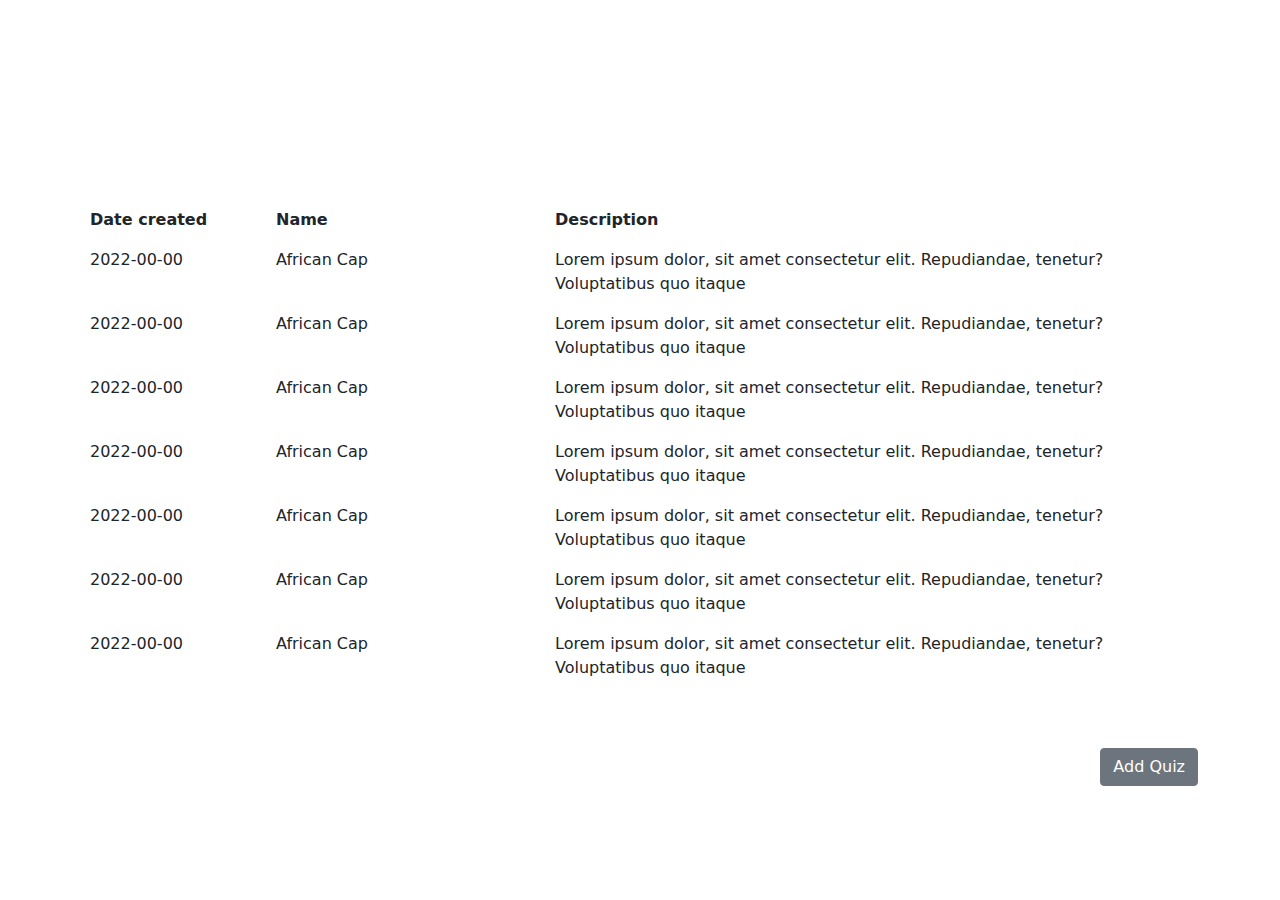
==== index.html @ 485d5bd2 "Initial Commit" ====
<!DOCTYPE html>
<html lang="en">

<head>
    <meta charset="UTF-8">
    <meta http-equiv="X-UA-Compatible" content="IE=edge">
    <meta name="viewport" content="width=device-width, initial-scale=1.0">
    <title>Medashi</title>
    <link rel="stylesheet" href="bootstrap-5.1.3-dist/css/bootstrap.css">
    <link rel="stylesheet" href="style/index.css">
</head>

<body>
    <div class="container">
        <div class="quizTable overflow-auto">
            <table class="table table-borderless table-hover">
                <thead>
                    <tr>
                        <th>Date created</th>
                        <th>Name</th>
                        <th>Description</th>
                    </tr>
                </thead>
                <tbody>
                    <tr>
                        <td class="col-2">2022-00-00</td>
                        <td class="col-3">African Cap</td>
                        <td>Lorem ipsum dolor, sit amet consectetur elit. Repudiandae, tenetur? Voluptatibus quo itaque
                        </td>
                    </tr>
                    <tr>
                        <td class="col-2">2022-00-00</td>
                        <td class="col-3">African Cap</td>
                        <td>Lorem ipsum dolor, sit amet consectetur elit. Repudiandae, tenetur? Voluptatibus quo itaque
                        </td>
                    </tr>
                    <tr>
                        <td class="col-2">2022-00-00</td>
                        <td class="col-3">African Cap</td>
                        <td>Lorem ipsum dolor, sit amet consectetur elit. Repudiandae, tenetur? Voluptatibus quo itaque
                        </td>
                    </tr>
                    <tr>
                        <td class="col-2">2022-00-00</td>
                        <td class="col-3">African Cap</td>
                        <td>Lorem ipsum dolor, sit amet consectetur elit. Repudiandae, tenetur? Voluptatibus quo itaque
                        </td>
                    </tr>
                    <tr>
                        <td class="col-2">2022-00-00</td>
                        <td class="col-3">African Cap</td>
                        <td>Lorem ipsum dolor, sit amet consectetur elit. Repudiandae, tenetur? Voluptatibus quo itaque
                        </td>
                    </tr>
                    <tr>
                        <td class="col-2">2022-00-00</td>
                        <td class="col-3">African Cap</td>
                        <td>Lorem ipsum dolor, sit amet consectetur elit. Repudiandae, tenetur? Voluptatibus quo itaque
                        </td>
                    </tr>
                    <tr>
                        <td class="col-2">2022-00-00</td>
                        <td class="col-3">African Cap</td>
                        <td>Lorem ipsum dolor, sit amet consectetur elit. Repudiandae, tenetur? Voluptatibus quo itaque
                        </td>
                    </tr>
                    <tr>
                        <td class="col-2">2022-00-00</td>
                        <td class="col-3">African Cap</td>
                        <td>Lorem ipsum dolor, sit amet consectetur elit. Repudiandae, tenetur? Voluptatibus quo itaque
                        </td>
                    </tr>
                    <tr>
                        <td class="col-2">2022-00-00</td>
                        <td class="col-3">African Cap</td>
                        <td>Lorem ipsum dolor, sit amet consectetur elit. Repudiandae, tenetur? Voluptatibus quo itaque
                        </td>
                    </tr>
                    <tr>
                        <td class="col-2">2022-00-00</td>
                        <td class="col-3">African Cap</td>
                        <td>Lorem ipsum dolor, sit amet consectetur elit. Repudiandae, tenetur? Voluptatibus quo itaque
                        </td>
                    </tr>
                    <tr>
                        <td class="col-2">2022-00-00</td>
                        <td class="col-3">African Cap</td>
                        <td>Lorem ipsum dolor, sit amet consectetur elit. Repudiandae, tenetur? Voluptatibus quo itaque
                        </td>
                    </tr>
                    <tr>
                        <td class="col-2">2022-00-00</td>
                        <td class="col-3">African Cap</td>
                        <td>Lorem ipsum dolor, sit amet consectetur elit. Repudiandae, tenetur? Voluptatibus quo itaque
                        </td>
                    </tr>
                    <tr>
                        <td class="col-2">2022-00-00</td>
                        <td class="col-3">African Cap</td>
                        <td>Lorem ipsum dolor, sit amet consectetur elit. Repudiandae, tenetur? Voluptatibus quo itaque
                        </td>
                    </tr>

                </tbody>
            </table>
        </div>
        <div class="d-flex justify-content-end mt-5">
            <button type="button" class="btn btn-secondary" data-bs-toggle="modal" data-bs-target="#newQuizModal">Add
                Quiz</button>
        </div>

        <div class="modal fade" id="newQuizModal" tabindex="-1" aria-labelledby="newQuizModalLable" aria-hidden="true">
            <div class="modal-dialog">
                <div class="modal-content">
                    <div class="modal-header">
                        <h5 class="modal-title" id="newQuizModalLable">New Quiz</h5>
                        <button type="button" class="btn-close" data-bs-dismiss="modal" aria-label="Close"></button>
                    </div>
                    <div class="modal-body">
                        <form>
                            <div class="mb-3">
                                <label for="quizName" class="col-form-label">Name:</label>
                                <input type="text" class="form-control" id="quizName">
                            </div>
                            <div class="mb-3">
                                <label for="description" class="col-form-label">Description:</label>
                                <textarea class="form-control" id="description"></textarea>
                            </div>
                        </form>
                    </div>
                    <div class="modal-footer">
                        <button type="button" class="btn btn-secondary" data-bs-dismiss="modal">Close</button>
                        <button type="button" class="btn btn-secondary">Send message</button>
                    </div>
                </div>
            </div>
        </div>
    </div>
    <script src="bootstrap-5.1.3-dist/js/bootstrap.js"></script>
    <script src="js/index.js"></script>
</body>

</html>
---- style/index.css ----
.container {
  margin-top: 200px;
}
.quizTable {
  max-height: 500px;
}
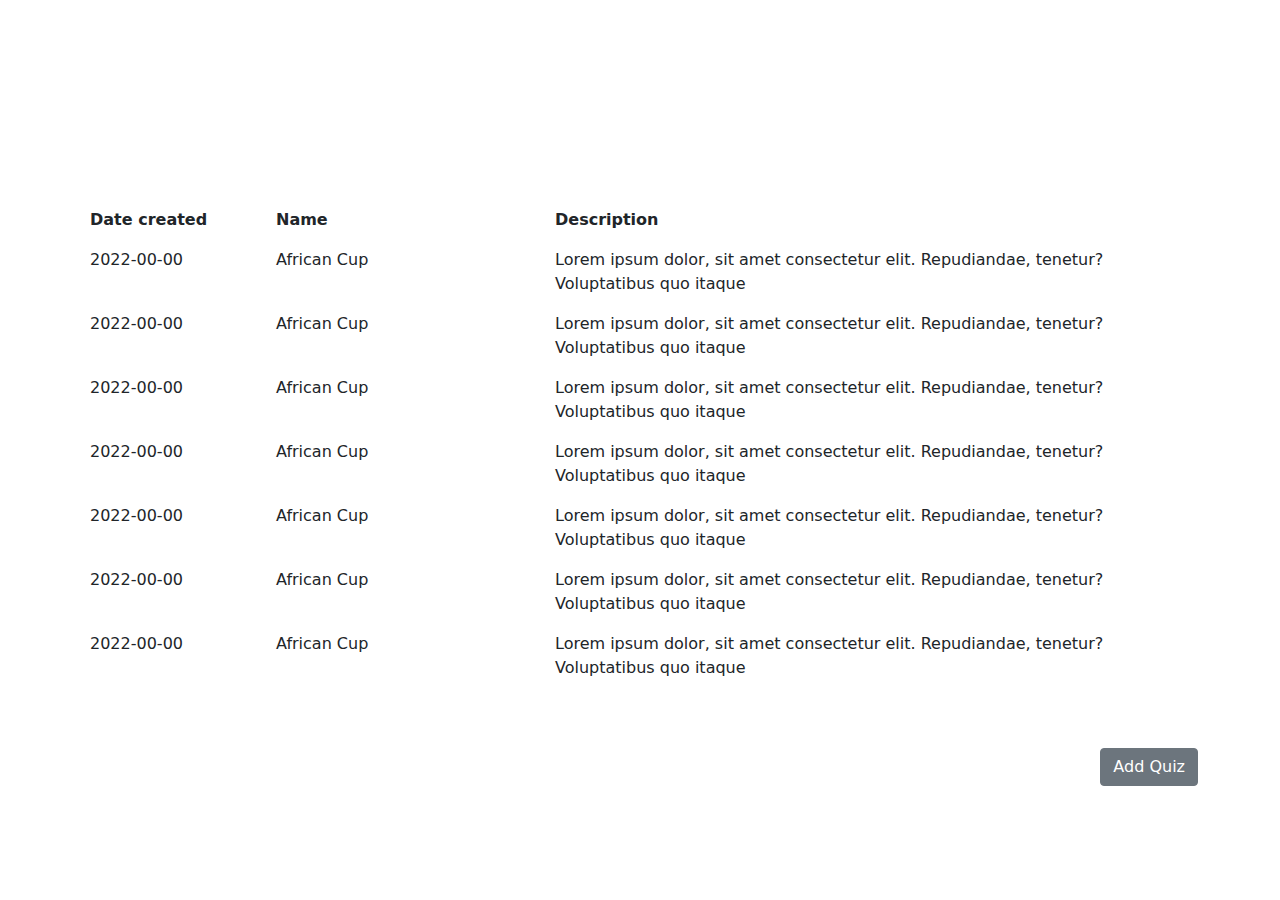
==== commit 315df77b: "Added Quiz Questions Section" ====
--- a/index.html
+++ b/index.html
@@ -24,79 +24,79 @@
                 <tbody>
                     <tr>
                         <td class="col-2">2022-00-00</td>
-                        <td class="col-3">African Cap</td>
+                        <td class="col-3">African Cup</td>
                         <td>Lorem ipsum dolor, sit amet consectetur elit. Repudiandae, tenetur? Voluptatibus quo itaque
                         </td>
                     </tr>
                     <tr>
                         <td class="col-2">2022-00-00</td>
-                        <td class="col-3">African Cap</td>
+                        <td class="col-3">African Cup</td>
                         <td>Lorem ipsum dolor, sit amet consectetur elit. Repudiandae, tenetur? Voluptatibus quo itaque
                         </td>
                     </tr>
                     <tr>
                         <td class="col-2">2022-00-00</td>
-                        <td class="col-3">African Cap</td>
+                        <td class="col-3">African Cup</td>
                         <td>Lorem ipsum dolor, sit amet consectetur elit. Repudiandae, tenetur? Voluptatibus quo itaque
                         </td>
                     </tr>
                     <tr>
                         <td class="col-2">2022-00-00</td>
-                        <td class="col-3">African Cap</td>
+                        <td class="col-3">African Cup</td>
                         <td>Lorem ipsum dolor, sit amet consectetur elit. Repudiandae, tenetur? Voluptatibus quo itaque
                         </td>
                     </tr>
                     <tr>
                         <td class="col-2">2022-00-00</td>
-                        <td class="col-3">African Cap</td>
+                        <td class="col-3">African Cup</td>
                         <td>Lorem ipsum dolor, sit amet consectetur elit. Repudiandae, tenetur? Voluptatibus quo itaque
                         </td>
                     </tr>
                     <tr>
                         <td class="col-2">2022-00-00</td>
-                        <td class="col-3">African Cap</td>
+                        <td class="col-3">African Cup</td>
                         <td>Lorem ipsum dolor, sit amet consectetur elit. Repudiandae, tenetur? Voluptatibus quo itaque
                         </td>
                     </tr>
                     <tr>
                         <td class="col-2">2022-00-00</td>
-                        <td class="col-3">African Cap</td>
+                        <td class="col-3">African Cup</td>
                         <td>Lorem ipsum dolor, sit amet consectetur elit. Repudiandae, tenetur? Voluptatibus quo itaque
                         </td>
                     </tr>
                     <tr>
                         <td class="col-2">2022-00-00</td>
-                        <td class="col-3">African Cap</td>
+                        <td class="col-3">African Cup</td>
                         <td>Lorem ipsum dolor, sit amet consectetur elit. Repudiandae, tenetur? Voluptatibus quo itaque
                         </td>
                     </tr>
                     <tr>
                         <td class="col-2">2022-00-00</td>
-                        <td class="col-3">African Cap</td>
+                        <td class="col-3">African Cup</td>
                         <td>Lorem ipsum dolor, sit amet consectetur elit. Repudiandae, tenetur? Voluptatibus quo itaque
                         </td>
                     </tr>
                     <tr>
                         <td class="col-2">2022-00-00</td>
-                        <td class="col-3">African Cap</td>
+                        <td class="col-3">African Cup</td>
                         <td>Lorem ipsum dolor, sit amet consectetur elit. Repudiandae, tenetur? Voluptatibus quo itaque
                         </td>
                     </tr>
                     <tr>
                         <td class="col-2">2022-00-00</td>
-                        <td class="col-3">African Cap</td>
+                        <td class="col-3">African Cup</td>
                         <td>Lorem ipsum dolor, sit amet consectetur elit. Repudiandae, tenetur? Voluptatibus quo itaque
                         </td>
                     </tr>
                     <tr>
                         <td class="col-2">2022-00-00</td>
-                        <td class="col-3">African Cap</td>
+                        <td class="col-3">African Cup</td>
                         <td>Lorem ipsum dolor, sit amet consectetur elit. Repudiandae, tenetur? Voluptatibus quo itaque
                         </td>
                     </tr>
                     <tr>
                         <td class="col-2">2022-00-00</td>
-                        <td class="col-3">African Cap</td>
+                        <td class="col-3">African Cup</td>
                         <td>Lorem ipsum dolor, sit amet consectetur elit. Repudiandae, tenetur? Voluptatibus quo itaque
                         </td>
                     </tr>
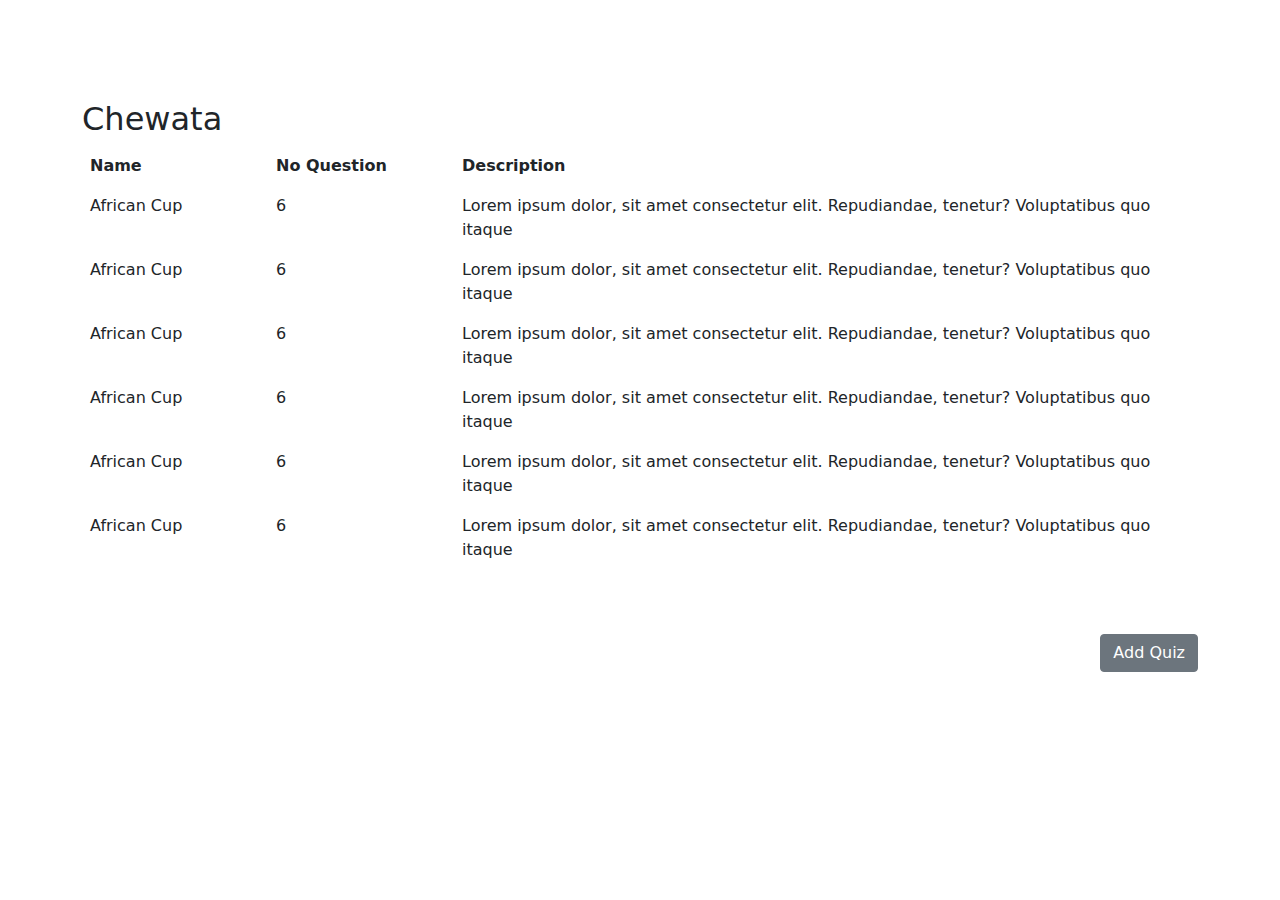
==== commit b53151a0: "Added Quiz Added Functionality" ====
--- a/index.html
+++ b/index.html
@@ -12,94 +12,54 @@
 
 <body>
     <div class="container">
+        <h2>Chewata</h2>
         <div class="quizTable overflow-auto">
             <table class="table table-borderless table-hover">
                 <thead>
                     <tr>
-                        <th>Date created</th>
                         <th>Name</th>
+                        <th>No Question</th>
                         <th>Description</th>
                     </tr>
                 </thead>
-                <tbody>
+                <tbody id="quizList">
                     <tr>
-                        <td class="col-2">2022-00-00</td>
-                        <td class="col-3">African Cup</td>
+                        <td class="col-2">African Cup</td>
+                        <td class="col-2">6</td>
                         <td>Lorem ipsum dolor, sit amet consectetur elit. Repudiandae, tenetur? Voluptatibus quo itaque
                         </td>
                     </tr>
                     <tr>
-                        <td class="col-2">2022-00-00</td>
-                        <td class="col-3">African Cup</td>
+                        <td class="col-2">African Cup</td>
+                        <td class="col-2">6</td>
                         <td>Lorem ipsum dolor, sit amet consectetur elit. Repudiandae, tenetur? Voluptatibus quo itaque
                         </td>
                     </tr>
                     <tr>
-                        <td class="col-2">2022-00-00</td>
-                        <td class="col-3">African Cup</td>
+                        <td class="col-2">African Cup</td>
+                        <td class="col-2">6</td>
                         <td>Lorem ipsum dolor, sit amet consectetur elit. Repudiandae, tenetur? Voluptatibus quo itaque
                         </td>
                     </tr>
                     <tr>
-                        <td class="col-2">2022-00-00</td>
-                        <td class="col-3">African Cup</td>
+                        <td class="col-2">African Cup</td>
+                        <td class="col-2">6</td>
                         <td>Lorem ipsum dolor, sit amet consectetur elit. Repudiandae, tenetur? Voluptatibus quo itaque
                         </td>
                     </tr>
                     <tr>
-                        <td class="col-2">2022-00-00</td>
-                        <td class="col-3">African Cup</td>
+                        <td class="col-2">African Cup</td>
+                        <td class="col-2">6</td>
                         <td>Lorem ipsum dolor, sit amet consectetur elit. Repudiandae, tenetur? Voluptatibus quo itaque
                         </td>
                     </tr>
                     <tr>
-                        <td class="col-2">2022-00-00</td>
-                        <td class="col-3">African Cup</td>
+                        <td class="col-2">African Cup</td>
+                        <td class="col-2">6</td>
                         <td>Lorem ipsum dolor, sit amet consectetur elit. Repudiandae, tenetur? Voluptatibus quo itaque
                         </td>
                     </tr>
-                    <tr>
-                        <td class="col-2">2022-00-00</td>
-                        <td class="col-3">African Cup</td>
-                        <td>Lorem ipsum dolor, sit amet consectetur elit. Repudiandae, tenetur? Voluptatibus quo itaque
-                        </td>
-                    </tr>
-                    <tr>
-                        <td class="col-2">2022-00-00</td>
-                        <td class="col-3">African Cup</td>
-                        <td>Lorem ipsum dolor, sit amet consectetur elit. Repudiandae, tenetur? Voluptatibus quo itaque
-                        </td>
-                    </tr>
-                    <tr>
-                        <td class="col-2">2022-00-00</td>
-                        <td class="col-3">African Cup</td>
-                        <td>Lorem ipsum dolor, sit amet consectetur elit. Repudiandae, tenetur? Voluptatibus quo itaque
-                        </td>
-                    </tr>
-                    <tr>
-                        <td class="col-2">2022-00-00</td>
-                        <td class="col-3">African Cup</td>
-                        <td>Lorem ipsum dolor, sit amet consectetur elit. Repudiandae, tenetur? Voluptatibus quo itaque
-                        </td>
-                    </tr>
-                    <tr>
-                        <td class="col-2">2022-00-00</td>
-                        <td class="col-3">African Cup</td>
-                        <td>Lorem ipsum dolor, sit amet consectetur elit. Repudiandae, tenetur? Voluptatibus quo itaque
-                        </td>
-                    </tr>
-                    <tr>
-                        <td class="col-2">2022-00-00</td>
-                        <td class="col-3">African Cup</td>
-                        <td>Lorem ipsum dolor, sit amet consectetur elit. Repudiandae, tenetur? Voluptatibus quo itaque
-                        </td>
-                    </tr>
-                    <tr>
-                        <td class="col-2">2022-00-00</td>
-                        <td class="col-3">African Cup</td>
-                        <td>Lorem ipsum dolor, sit amet consectetur elit. Repudiandae, tenetur? Voluptatibus quo itaque
-                        </td>
-                    </tr>
+
 
                 </tbody>
             </table>
@@ -120,17 +80,18 @@
                         <form>
                             <div class="mb-3">
                                 <label for="quizName" class="col-form-label">Name:</label>
-                                <input type="text" class="form-control" id="quizName">
+                                <input type="text" class="form-control" id="quizName" value="">
                             </div>
                             <div class="mb-3">
                                 <label for="description" class="col-form-label">Description:</label>
-                                <textarea class="form-control" id="description"></textarea>
+                                <textarea class="form-control" id="quizDescription" value=""></textarea>
                             </div>
                         </form>
                     </div>
                     <div class="modal-footer">
-                        <button type="button" class="btn btn-secondary" data-bs-dismiss="modal">Close</button>
-                        <button type="button" class="btn btn-secondary">Send message</button>
+                        <button type="button" class="btn btn-secondary" id="closeQuizAddingWindow"
+                            data-bs-dismiss="modal">Close</button>
+                        <button type="button" class="btn btn-secondary" id="addQuizButton">Add Quiz</button>
                     </div>
                 </div>
             </div>
--- a/style/index.css
+++ b/style/index.css
@@ -1,5 +1,5 @@
 .container {
-  margin-top: 200px;
+  margin-top: 100px;
 }
 .quizTable {
   max-height: 500px;
